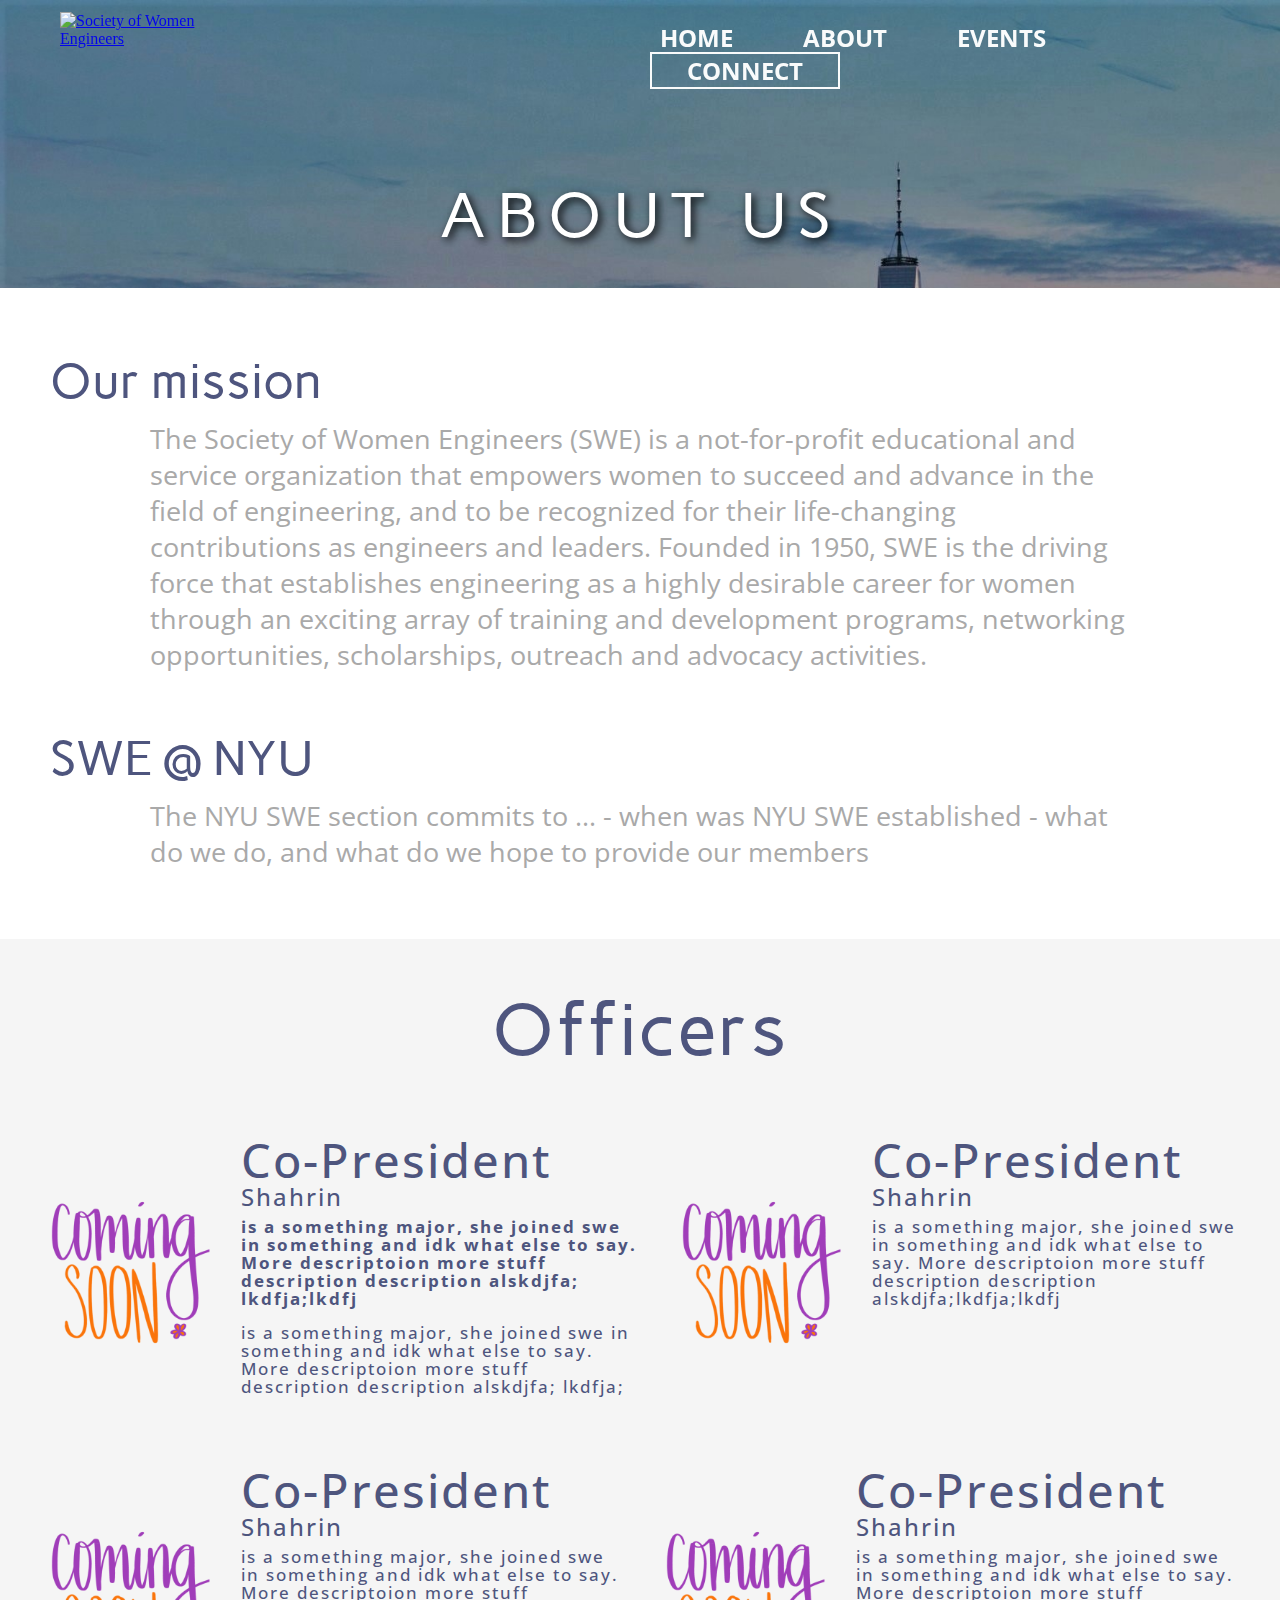
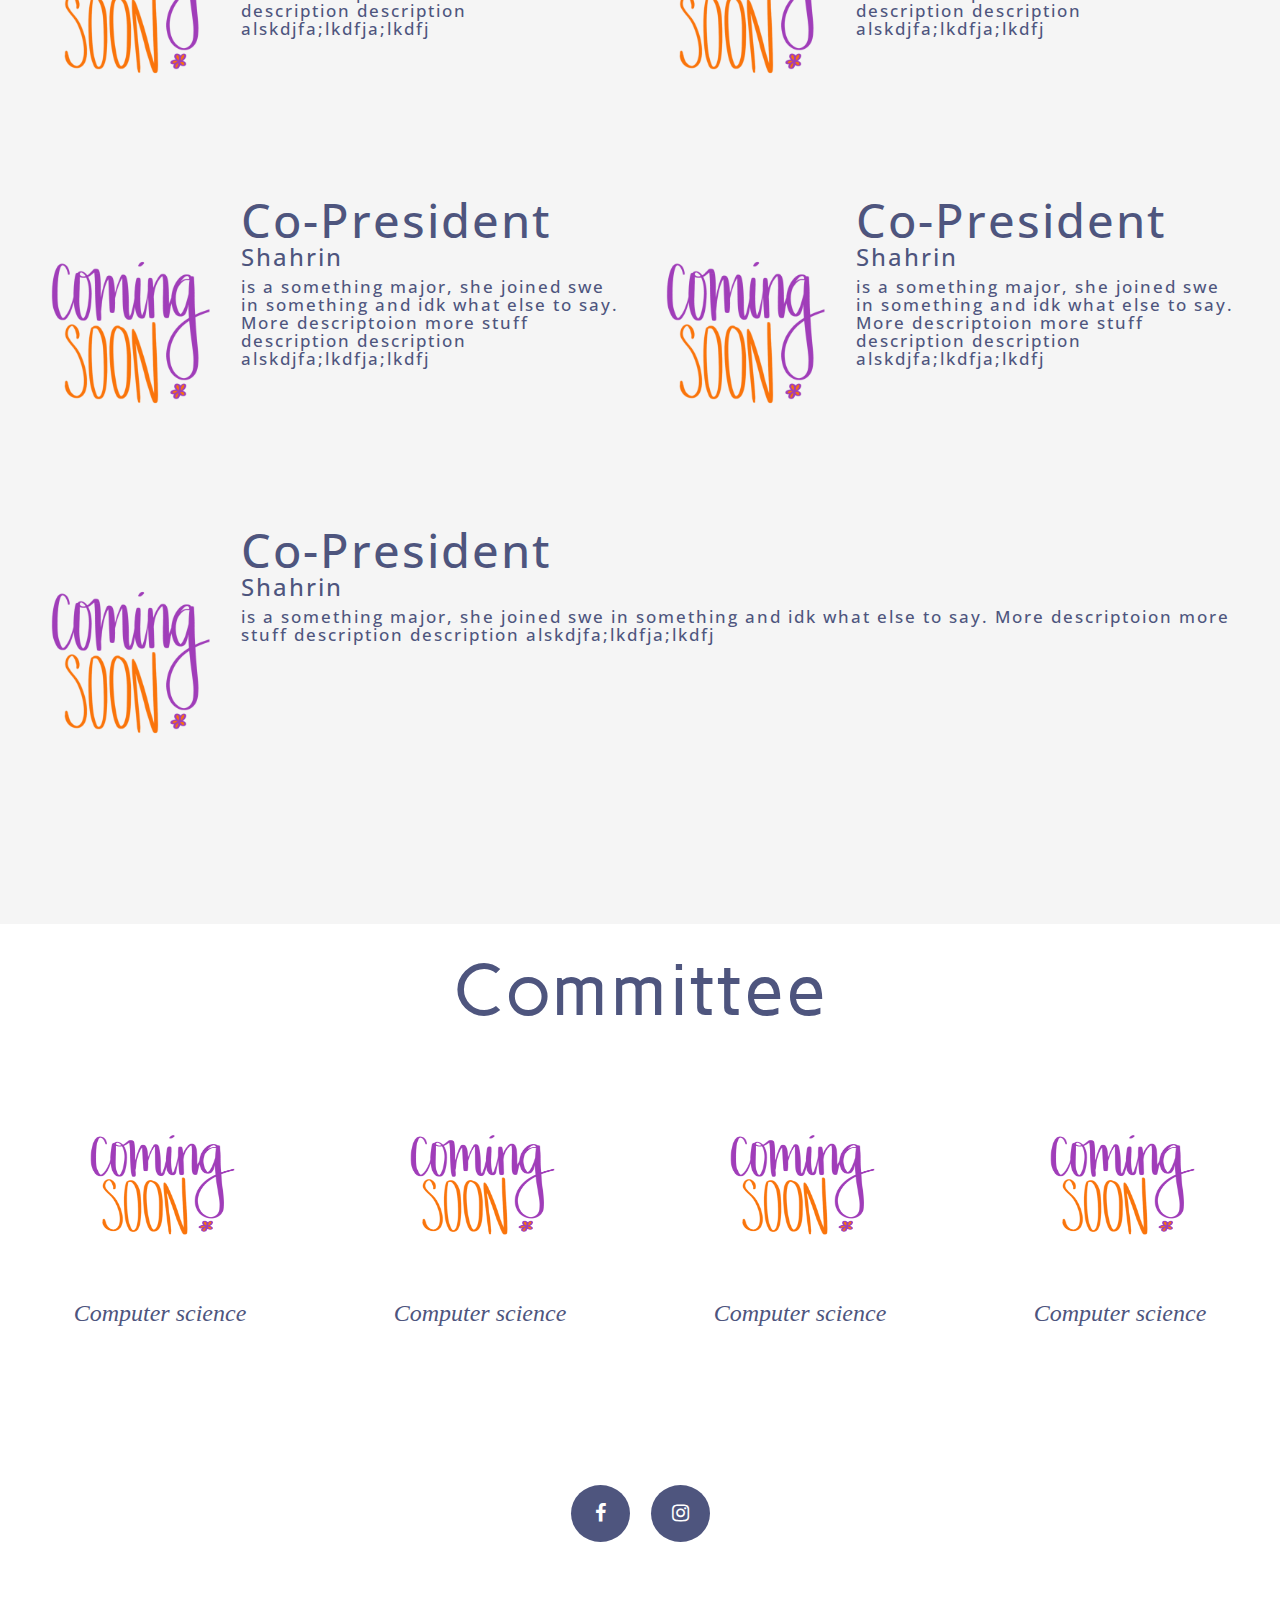
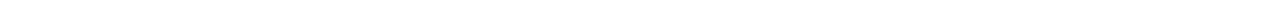
==== About-page/index.html @ 152b5a4c "commit website" ====
<!DOCTYPE html>
<html>
  <head>
    <meta charset="utf-8">
    <link rel="stylesheet" href="./styles.css">
    <link href="https://fonts.googleapis.com/css?family=Carme&display=swap" rel="stylesheet">
    <link href="https://fonts.googleapis.com/css?family=Open+Sans+Condensed:300&display=swap" rel="stylesheet">
    <link rel="stylesheet" href="https://cdnjs.cloudflare.com/ajax/libs/font-awesome/4.7.0/css/font-awesome.min.css">
  </head>

  <body>


    <!-- Page navigation -->
  <div id="navbar">
    <!-- Logo home link -->
    <div class="logo-link">
      <a href="google.com">
        <img src="https://swe.org/wp-content/uploads/2018/12/swe-logo-white.svg" class="swe-logo" alt="Society of Women Engineers" >
      </a>
    </div>

    <!--Toggle Menu-->
    <button class="toggleMenu dropbtn" type="button">
      MENU
    </button>

    <!-- Nav Links -->
    <div class="nav-pages">
      <ul class="nav-list">
        <li class="nav-item">
          <a href="../Homepage/index.html">
            HOME
          </a>
        </li>
        <li class="nav-item">
          <a href="../About-page/index.html">
            ABOUT
          </a>
        </li>
        <li class="nav-item">
          <a href="../Event-page/index.html">
            EVENTS
          </a>
        </li>
        <li class="nav-item">
          <a class="highlight" href="somehomepage.com">
            CONNECT
          </a>
        </li>
      </ul>
    </div>
  </div>

  <!--Floating box -->

  <div class="bg-image">

    <div class="middle-ground">
      ABOUT US
   </div>
 </div>

 <div class="first-section">
   <div class="first-sect-header">
      Our mission
   </div>
   <div class="first-sect-body">
    <!-- The NYU SWE section commits to ...
     - when was NYU SWE established
     - what do we do, and what do we hope to provide
     our members-->

    The Society of Women Engineers (SWE) is a not-for-profit educational
    and service organization that empowers women to succeed and advance in
    the field of engineering, and to be recognized for their life-changing
    contributions as engineers and leaders. Founded in 1950, SWE is the
    driving force that establishes engineering as a highly desirable career
    for women through an exciting array of training and development programs,
    networking opportunities, scholarships, outreach and advocacy activities.

   </div>
   <div class="first-sect-header">
      SWE @ NYU
   </div>
   <div class="first-sect-body">
     The NYU SWE section commits to ...
     - when was NYU SWE established
     - what do we do, and what do we hope to provide
     our members

   </div>
 </div>


 <div class="second-section">
   <div class="second-sect-intro">
    <div class="second-sect-header">
      Officers
      <div class="leadership">
        <div class="leader-row">
          <div class="card">
            <img src="../Images/comingsoon.png">
            <div class="description">
              <span class="role">Co-President</span>
              <span class="name"> Shahrin</span>
              <b>is a something major, she joined swe in something
             and idk what else to say. More descriptoion more stuff
             description description alskdjfa; lkdfja;lkdfj</b>

               is a something major, she joined swe in something
              and idk what else to say. More descriptoion more stuff
              description description alskdjfa; lkdfja;
            </div>
          </div>
          <div class="card">
            <img src="../Images/comingsoon.png">
            <div class="description">
              <span class="role">Co-President</span>
              <span class="name"> Shahrin</span>
               is a something major, she joined swe in something
              and idk what else to say. More descriptoion more stuff
              description description alskdjfa;lkdfja;lkdfj
            </div>
          </div>
        </div>
        <div class="leader-row">
          <div class="card">
            <img src="../Images/comingsoon.png">
            <div class="description">
              <span class="role">Co-President</span>
              <span class="name"> Shahrin</span>
               is a something major, she joined swe in something
              and idk what else to say. More descriptoion more stuff
              description description alskdjfa;lkdfja;lkdfj
            </div>
          </div>
          <div class="card">
            <img src="../Images/comingsoon.png">
            <div class="description">
              <span class="role">Co-President</span>
              <span class="name"> Shahrin</span>
               is a something major, she joined swe in something
              and idk what else to say. More descriptoion more stuff
              description description alskdjfa;lkdfja;lkdfj
            </div>
          </div>
        </div>
        <div class="leader-row">
          <div class="card">
            <img src="../Images/comingsoon.png">
            <div class="description">
              <span class="role">Co-President</span>
              <span class="name"> Shahrin</span>
               is a something major, she joined swe in something
              and idk what else to say. More descriptoion more stuff
              description description alskdjfa;lkdfja;lkdfj
            </div>
          </div>
          <div class="card">
            <img src="../Images/comingsoon.png">
            <div class="description">
              <span class="role">Co-President</span>
              <span class="name"> Shahrin</span>
               is a something major, she joined swe in something
              and idk what else to say. More descriptoion more stuff
              description description alskdjfa;lkdfja;lkdfj
            </div>
          </div>
        </div>
        <div class="leader-row">
          <div class="card">
            <img src="../Images/comingsoon.png">
            <div class="description">
              <span class="role">Co-President</span>
              <span class="name"> Shahrin</span>
               is a something major, she joined swe in something
              and idk what else to say. More descriptoion more stuff
              description description alskdjfa;lkdfja;lkdfj
            </div>
          </div>
        </div>
      </div>
    </div>
  </div>
</div>


<div class="fourth-section">
  <div class="second-sect-header">
    Committee
  </div>
    <div class="leader-row">
      <div class="committee-card">
        <img src="../Images/comingsoon.png">
        <i>Computer science</i>
      </div>
      <div class="committee-card">
        <img src="../Images/comingsoon.png">
        <i>Computer science</i>
      </div>
      <div class="committee-card">
        <img src="../Images/comingsoon.png">
        <i>Computer science</i>
      </div>
      <div class="committee-card">
        <img src="../Images/comingsoon.png">
        <i>Computer science</i>
      </div>
    </div>
 </div>

</div>
<div class="third-section">
  <div class="social-media">
    <a href="#" class="fa fa-facebook"></a>
    <a href="#" class="fa fa-instagram"></a>
  </div>
</div>

 <script type="text/javascript" src="./script.js"></script>
 <script src="https://ajax.googleapis.com/ajax/libs/jquery/2.1.3/jquery.min.js"></script>
</body>

</html>
---- About-page/styles.css ----
/*
https://ucfswe.org/about/
http://www.morganstanley.com/about-us
https://swe.berkeley.edu/
*/


html, body {
    margin: 0;
    height: 100%;
    color: #4E557E;
}


/* NAVIGATION BAR*/

#navbar{
  background-color: none;
  display: flex;
  justify-content: space-between;
  position: fixed;
  z-index:999;
  left: 0;
  right: 0;
  opacity: .97;
  transition: top 0.3s;
  padding-top: 5px;
  padding-bottom: 5px;
}

.solid{
  background-color: #56068c;
  box-shadow: 0 4px 8px 0 rgba(0, 0, 0, 0.2), 0 6px 20px 0 rgba(0, 0, 0, 0.19);
}

.transparent{
  background-color: none;
}

.logo-link{
  padding: 7px 30px 7px 60px;
}

.swe-logo{
  height: 60px;
  padding: 0;
  border: 0px;
  margin:0px;
}

/*Toggled Menu*/
.toggleMenu{
  display: none;
}

.dropbtn {
    padding: .25rem .75rem;
    font-size: 1.25rem;
    line-height: 1;
    background-color: transparent;
    border: 1px solid transparent;
    border-radius: .25rem;
}

/*Nav Links*/
.nav-pages{
  align-self: center;
  margin-right: 15px;
}

.nav-list{
    list-style: none;
    display: flex;
    margin-left: 310px;
    flex-wrap: wrap;
    padding-right: 40px;
}

.nav-item a{
  font-size: 18pt;
  font-weight: bolder;
  padding: 0px 35px 0px 35px;
  color: white;
  text-decoration: none;
  font-family: 'Open Sans Condensed', sans-serif;
  justify-content: center;
}

.nav-item:hover a{
  color:  #4E557E;
  transition: color .2s ease-in;
}

.highlight{
  border: white solid 2px;
  margin-left: 10px;
  margin: 0px 25px;
}

.highlight:hover{
  background-color: white;
  transition: background-color .2s ease-in;
}

/* FLOATING BOX*/
.bg-image{
  background: url(../Images/nyc-bg.jpg);/*./Images/tandon.jpg);*/
  background-repeat: no-repeat;
  background-size:cover;
  background-attachment: fixed;
  height: 32%;
  justify-content: center;
  display: flex;
}

.middle-ground{
  filter: none;
  text-align: center;
  display: flex;
  align-self: flex-end;
  padding: 35px;
  font-size: 47pt;
  color: white;
  letter-spacing: 11px;
  text-shadow: 3px 3px 8px black;
  font-family: 'Carme';
}




/* body */
body {
  /*font-family: Arial, Helvetica, sans-serif;*/
}

.first-section{
  margin: 0;
  padding: 10pt;
  text-align: left;
  padding: 3% 50px;
  color: #4E557E;
}


.first-sect-header{
  font-family: 'Carme', sans-serif;
  font-size: 37pt;
  padding: 20px 0px 5px 0px;
  font-weight: 550;
  line-height: 70px;
}


.first-sect-body{
  font-family: 'Open Sans Condensed', sans-serif;
  font-size: 20pt;
  color: darkgray;
  padding: 0pt 100px 30px 100px;
  text-align: left;
  line-height: 27pt;
}


.second-section{
  background-color: #F5F5F5;
}



.second-sect-intro{
  padding: 55px 25px 40px 25px;
  text-align: center;
}

.subtext{
  text-align: center;
  font-size: 30pt;
  font-family: 'Open Sans Condensed', sans-serif;
}

.second-sect-header{
  font-family: 'Carme', sans-serif;
  font-size: 55pt;
  padding: 0px;
  font-weight: 550;
  line-height: 70px;
  letter-spacing: 1.5pt;
  font-weight: 490;

}

.sub-header{
  font-size: 20pt;
  padding: 0px;
  color: darkgray;
  letter-spacing: 1pt;
  font-weight: bolder;
}

.leadership{
  margin: 50px 0px;
  font-family: 'Open Sans Condensed', sans-serif;
}

.leader-row{
  display: flex;
  flex-direction: row;
  justify-content: center;
}

.leader-row img{
  width: 200px;
  height: 300px;
}

.card{
  display: flex;
  flex-direction: row;
  margin: 15px 3px;
}

.description{
  font-size: 13pt;
  line-height: 18px;
  text-align: left;
  padding: 13px;
  display: flex;
  flex-direction: column;
}

.description b{
  padding-bottom: 16px;
}

.role{
  font-size: 35pt;
  padding-bottom: 8px;
  line-height: 37px;
}

.name{
  font-size: 18pt;
  padding-bottom: 10px;
  line-height: 20px;
}

.second-sect-body{
  display: flex;
  justify-content: center;
  padding: 0px 200px 50px 200px;
  font-family: 'Open Sans Condensed', sans-serif;
}

.fourth-section .second-sect-header{
  text-align: center;
  padding: 30px 0px 60px 0px;
}

.committee-card{
  display: flex;
  flex-direction: column;
  align-items: center;
  font-size: 18pt;
  padding: 0px 30px;
}

.committee-card img{
  width: 70%;
  height: 70%;
  padding-bottom: 5px;
}

.third-section{
  font-family: 'Open Sans Condensed', sans-serif;
  font-size: 20px;
  padding: 50px;
}


.row {
  display: flex;
  flex-wrap: wrap;
  padding: 50px 2px;
  justify-content: center;
}

/* Create four equal columns that sits next to each other */
.column {
  flex: 14.5%;
  max-width: 13%;
  padding: 0 2px;
}

.column img {
  margin-top: 4px;
  vertical-align: middle;
  width: 100%;
}

/* Responsive layout - makes a two column-layout instead of four columns */
@media screen and (max-width: 800px) {
  .column {
    flex: 50%;
    max-width: 50%;
  }
}

/* Responsive layout - makes the two columns stack on top of each other instead of next to each other */
@media screen and (max-width: 600px) {
  .column {
    flex: 100%;
    max-width: 100%;
  }
}

.social-media{
  padding: 20px;
  text-align: center;
}

.fa {
  padding: 18px;
  width: 23px;
  height: 21px;
  text-align: center;
  text-decoration: none;
  border-radius: 50%;
  background: #4E557E;
  margin: 8px;
  margin-top: 30px;
  color: white;
}

.fa:hover {
  background-color: #DBC554;
  color: #4E557E;
  transition: background-color .2s ease-in;
}


.short{
  font-size: 50pt;
}

.tall{
  font-size: 140%;
}


@media screen and (max-width:1200px){
  .nav-pages{
    display: none;
  }

  .first-sect-header{
    line-height: normal;
  }

  .toggleMenu{
    display:flex;
    font-size: 20pt;
    padding: 15px 50px;
    font-weight: 200;
    color: white;
    text-decoration: none;
    font-family: 'Roboto Condensed', sans-serif;
  }
}
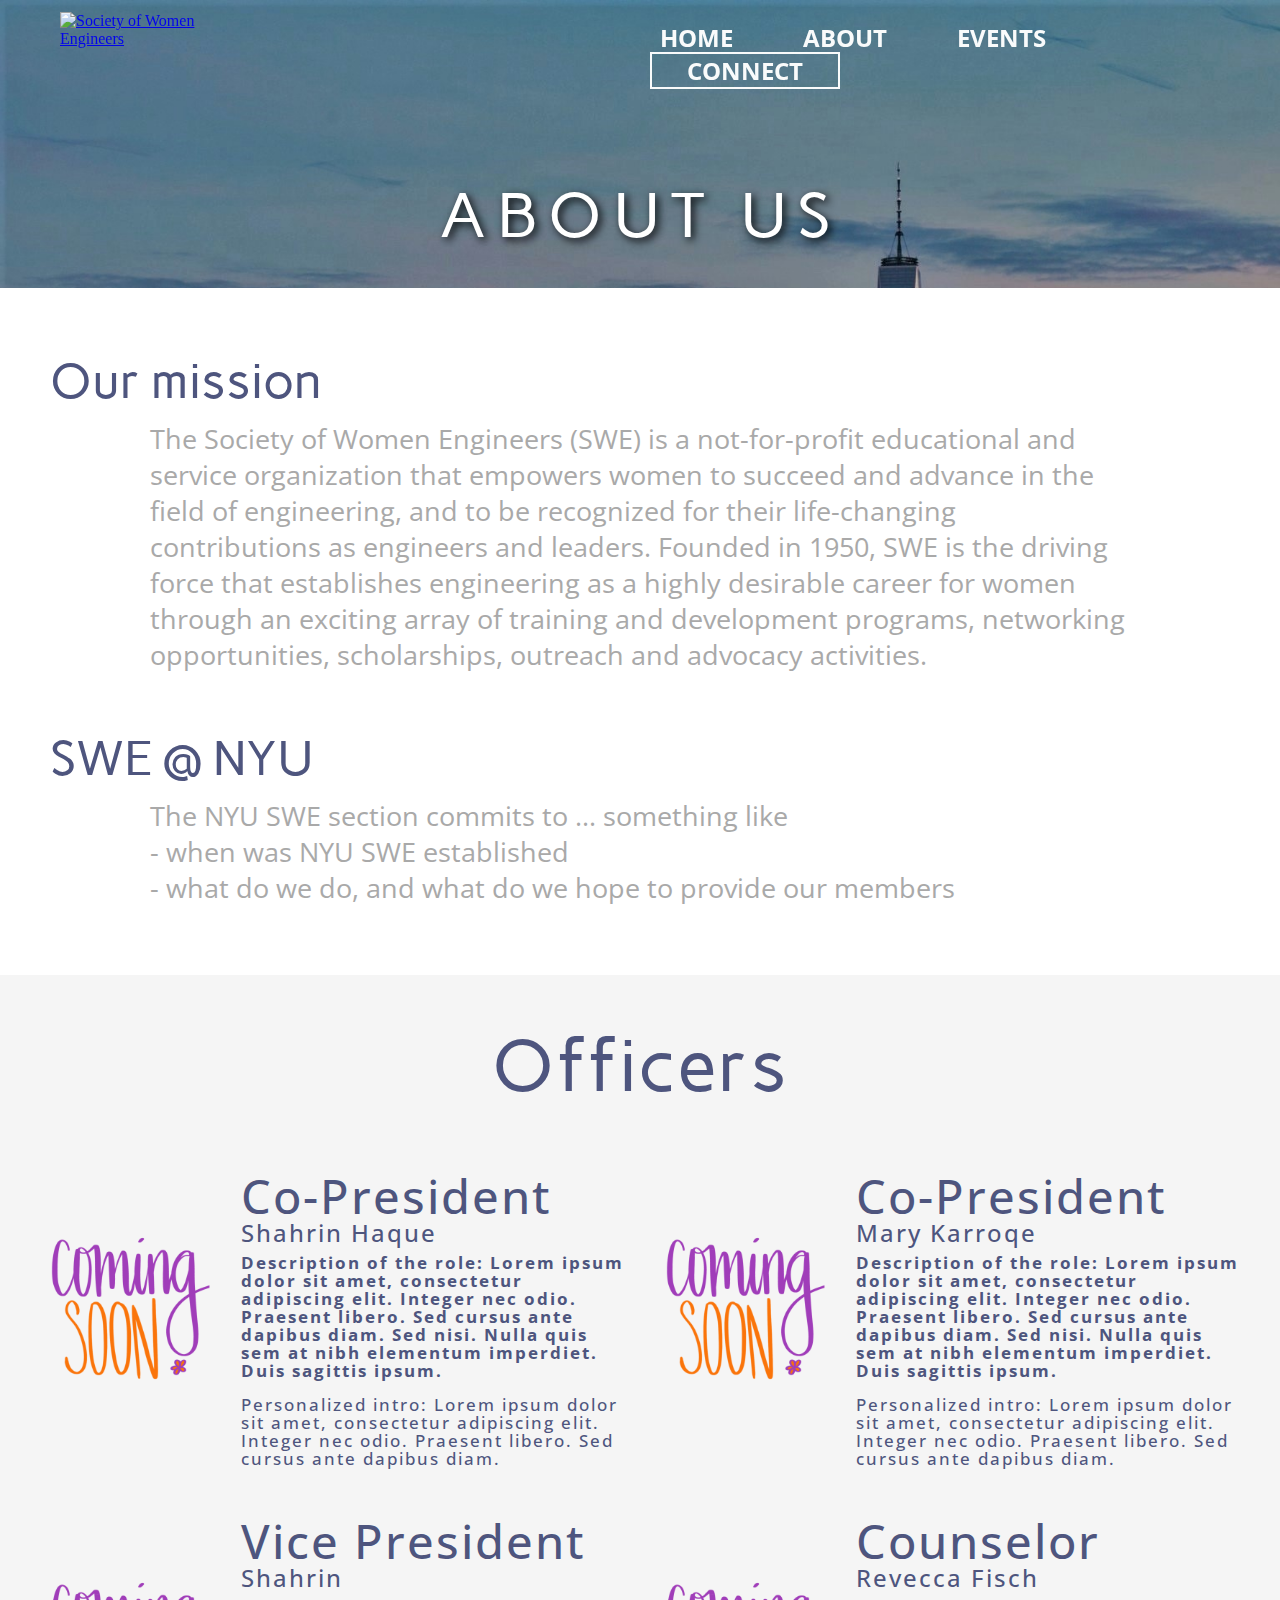
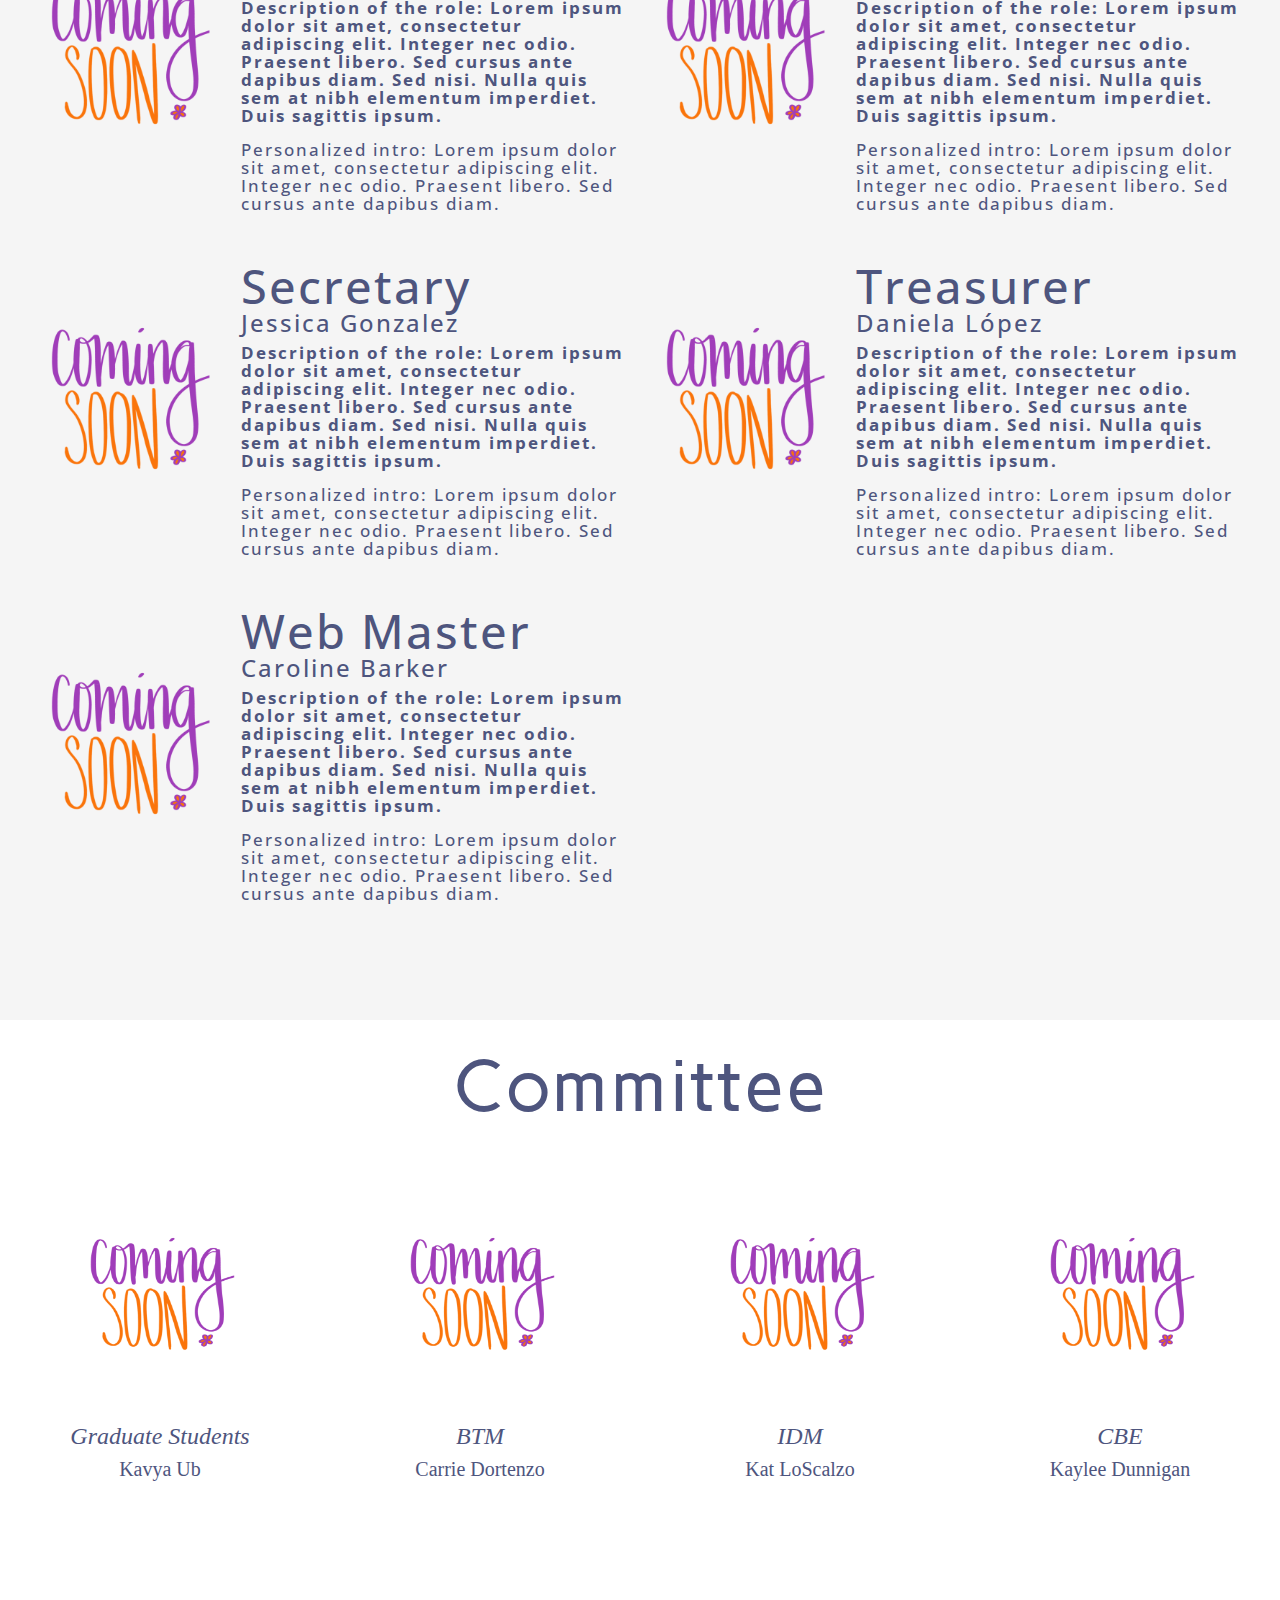
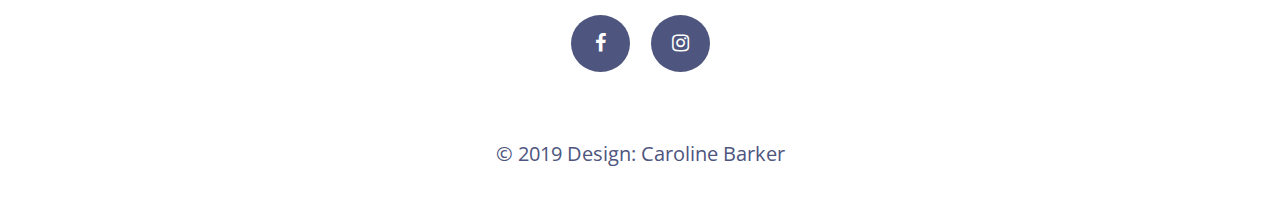
==== commit fb7880c5: "recent updates" ====
--- a/About-page/index.html
+++ b/About-page/index.html
@@ -15,7 +15,7 @@
   <div id="navbar">
     <!-- Logo home link -->
     <div class="logo-link">
-      <a href="google.com">
+      <a href="../Homepage/index.html">
         <img src="https://swe.org/wp-content/uploads/2018/12/swe-logo-white.svg" class="swe-logo" alt="Society of Women Engineers" >
       </a>
     </div>
@@ -44,7 +44,7 @@
           </a>
         </li>
         <li class="nav-item">
-          <a class="highlight" href="somehomepage.com">
+          <a class="highlight" href="../Contact-page/index.html">
             CONNECT
           </a>
         </li>
@@ -84,8 +84,10 @@
       SWE @ NYU
    </div>
    <div class="first-sect-body">
-     The NYU SWE section commits to ...
+     The NYU SWE section commits to ... something like
+     <br>
      - when was NYU SWE established
+     <br>
      - what do we do, and what do we hope to provide
      our members
 
@@ -93,7 +95,7 @@
  </div>
 
 
- <div class="second-section">
+ <div class="second-section" id="board">
    <div class="second-sect-intro">
     <div class="second-sect-header">
       Officers
@@ -103,24 +105,62 @@
             <img src="../Images/comingsoon.png">
             <div class="description">
               <span class="role">Co-President</span>
+              <span class="name"> Shahrin Haque</span>
+              <b>Description of the role: Lorem ipsum dolor sit amet,
+                consectetur adipiscing elit. Integer nec odio. Praesent libero.
+                Sed cursus ante dapibus diam. Sed nisi. Nulla quis sem at nibh
+                elementum imperdiet. Duis sagittis ipsum.</b>
+
+              Personalized intro: Lorem ipsum dolor sit amet,
+                consectetur adipiscing elit. Integer nec odio. Praesent libero.
+                Sed cursus ante dapibus diam.
+            </div>
+          </div>
+          <div class="card">
+            <img src="../Images/comingsoon.png">
+            <div class="description">
+              <span class="role">Co-President</span>
+              <span class="name"> Mary Karroqe</span>
+              <b>Description of the role: Lorem ipsum dolor sit amet,
+                consectetur adipiscing elit. Integer nec odio. Praesent libero.
+                Sed cursus ante dapibus diam. Sed nisi. Nulla quis sem at nibh
+                elementum imperdiet. Duis sagittis ipsum.</b>
+
+              Personalized intro: Lorem ipsum dolor sit amet,
+                consectetur adipiscing elit. Integer nec odio. Praesent libero.
+                Sed cursus ante dapibus diam.
+            </div>
+          </div>
+        </div>
+        <div class="leader-row">
+          <div class="card">
+            <img src="../Images/comingsoon.png">
+            <div class="description">
+              <span class="role">Vice President</span>
               <span class="name"> Shahrin</span>
-              <b>is a something major, she joined swe in something
-             and idk what else to say. More descriptoion more stuff
-             description description alskdjfa; lkdfja;lkdfj</b>
-
-               is a something major, she joined swe in something
-              and idk what else to say. More descriptoion more stuff
-              description description alskdjfa; lkdfja;
-            </div>
-          </div>
-          <div class="card">
-            <img src="../Images/comingsoon.png">
-            <div class="description">
-              <span class="role">Co-President</span>
-              <span class="name"> Shahrin</span>
-               is a something major, she joined swe in something
-              and idk what else to say. More descriptoion more stuff
-              description description alskdjfa;lkdfja;lkdfj
+              <b>Description of the role: Lorem ipsum dolor sit amet,
+                consectetur adipiscing elit. Integer nec odio. Praesent libero.
+                Sed cursus ante dapibus diam. Sed nisi. Nulla quis sem at nibh
+                elementum imperdiet. Duis sagittis ipsum.</b>
+
+              Personalized intro: Lorem ipsum dolor sit amet,
+                consectetur adipiscing elit. Integer nec odio. Praesent libero.
+                Sed cursus ante dapibus diam.
+            </div>
+          </div>
+          <div class="card">
+            <img src="../Images/comingsoon.png">
+            <div class="description">
+              <span class="role">Counselor</span>
+              <span class="name"> Revecca Fisch</span>
+              <b>Description of the role: Lorem ipsum dolor sit amet,
+                consectetur adipiscing elit. Integer nec odio. Praesent libero.
+                Sed cursus ante dapibus diam. Sed nisi. Nulla quis sem at nibh
+                elementum imperdiet. Duis sagittis ipsum.</b>
+
+              Personalized intro: Lorem ipsum dolor sit amet,
+                consectetur adipiscing elit. Integer nec odio. Praesent libero.
+                Sed cursus ante dapibus diam.
             </div>
           </div>
         </div>
@@ -128,55 +168,48 @@
           <div class="card">
             <img src="../Images/comingsoon.png">
             <div class="description">
-              <span class="role">Co-President</span>
-              <span class="name"> Shahrin</span>
-               is a something major, she joined swe in something
-              and idk what else to say. More descriptoion more stuff
-              description description alskdjfa;lkdfja;lkdfj
-            </div>
-          </div>
-          <div class="card">
-            <img src="../Images/comingsoon.png">
-            <div class="description">
-              <span class="role">Co-President</span>
-              <span class="name"> Shahrin</span>
-               is a something major, she joined swe in something
-              and idk what else to say. More descriptoion more stuff
-              description description alskdjfa;lkdfja;lkdfj
-            </div>
-          </div>
-        </div>
-        <div class="leader-row">
-          <div class="card">
-            <img src="../Images/comingsoon.png">
-            <div class="description">
-              <span class="role">Co-President</span>
-              <span class="name"> Shahrin</span>
-               is a something major, she joined swe in something
-              and idk what else to say. More descriptoion more stuff
-              description description alskdjfa;lkdfja;lkdfj
-            </div>
-          </div>
-          <div class="card">
-            <img src="../Images/comingsoon.png">
-            <div class="description">
-              <span class="role">Co-President</span>
-              <span class="name"> Shahrin</span>
-               is a something major, she joined swe in something
-              and idk what else to say. More descriptoion more stuff
-              description description alskdjfa;lkdfja;lkdfj
-            </div>
-          </div>
-        </div>
-        <div class="leader-row">
-          <div class="card">
-            <img src="../Images/comingsoon.png">
-            <div class="description">
-              <span class="role">Co-President</span>
-              <span class="name"> Shahrin</span>
-               is a something major, she joined swe in something
-              and idk what else to say. More descriptoion more stuff
-              description description alskdjfa;lkdfja;lkdfj
+              <span class="role">Secretary</span>
+              <span class="name"> Jessica Gonzalez</span>
+              <b>Description of the role: Lorem ipsum dolor sit amet,
+                consectetur adipiscing elit. Integer nec odio. Praesent libero.
+                Sed cursus ante dapibus diam. Sed nisi. Nulla quis sem at nibh
+                elementum imperdiet. Duis sagittis ipsum.</b>
+
+              Personalized intro: Lorem ipsum dolor sit amet,
+                consectetur adipiscing elit. Integer nec odio. Praesent libero.
+                Sed cursus ante dapibus diam.
+            </div>
+          </div>
+          <div class="card">
+            <img src="../Images/comingsoon.png">
+            <div class="description">
+              <span class="role">Treasurer</span>
+              <span class="name"> Daniela López</span>
+              <b>Description of the role: Lorem ipsum dolor sit amet,
+                consectetur adipiscing elit. Integer nec odio. Praesent libero.
+                Sed cursus ante dapibus diam. Sed nisi. Nulla quis sem at nibh
+                elementum imperdiet. Duis sagittis ipsum.</b>
+
+              Personalized intro: Lorem ipsum dolor sit amet,
+                consectetur adipiscing elit. Integer nec odio. Praesent libero.
+                Sed cursus ante dapibus diam.
+            </div>
+          </div>
+        </div>
+        <div class="leader-row odd">
+          <div class="card">
+            <img src="../Images/comingsoon.png">
+            <div class="description" >
+              <span class="role">Web Master</span>
+              <span class="name"> Caroline Barker</span>
+              <b>Description of the role: Lorem ipsum dolor sit amet,
+                consectetur adipiscing elit. Integer nec odio. Praesent libero.
+                Sed cursus ante dapibus diam. Sed nisi. Nulla quis sem at nibh
+                elementum imperdiet. Duis sagittis ipsum.</b>
+
+              Personalized intro: Lorem ipsum dolor sit amet,
+                consectetur adipiscing elit. Integer nec odio. Praesent libero.
+                Sed cursus ante dapibus diam.
             </div>
           </div>
         </div>
@@ -193,19 +226,23 @@
     <div class="leader-row">
       <div class="committee-card">
         <img src="../Images/comingsoon.png">
-        <i>Computer science</i>
-      </div>
-      <div class="committee-card">
-        <img src="../Images/comingsoon.png">
-        <i>Computer science</i>
-      </div>
-      <div class="committee-card">
-        <img src="../Images/comingsoon.png">
-        <i>Computer science</i>
-      </div>
-      <div class="committee-card">
-        <img src="../Images/comingsoon.png">
-        <i>Computer science</i>
+        <i>Graduate Students</i>
+        <p> Kavya Ub </p>
+      </div>
+      <div class="committee-card">
+        <img src="../Images/comingsoon.png">
+        <i>BTM</i>
+        <p> Carrie Dortenzo </p>
+      </div>
+      <div class="committee-card">
+        <img src="../Images/comingsoon.png">
+        <i>IDM</i>
+        <p> Kat LoScalzo </p>
+      </div>
+      <div class="committee-card">
+        <img src="../Images/comingsoon.png">
+        <i>CBE</i>
+        <p> Kaylee Dunnigan </p>
       </div>
     </div>
  </div>
@@ -213,8 +250,12 @@
 </div>
 <div class="third-section">
   <div class="social-media">
-    <a href="#" class="fa fa-facebook"></a>
-    <a href="#" class="fa fa-instagram"></a>
+    <a href="https://www.facebook.com/NYUSWE/" class="fa fa-facebook"></a>
+    <a href="https://www.instagram.com/nyutandonswe/" class="fa fa-instagram"></a>
+  </div>
+
+  <div class="publication">
+    &#169; 2019 Design: Caroline Barker
   </div>
 </div>
 
--- a/About-page/styles.css
+++ b/About-page/styles.css
@@ -209,6 +209,10 @@
   justify-content: center;
 }
 
+.odd{
+  width: 50%;
+}
+
 .leader-row img{
   width: 200px;
   height: 300px;
@@ -271,12 +275,17 @@
   padding-bottom: 5px;
 }
 
+.committee-card p{
+  margin: 8px;
+  font-size: 15pt;
+}
+
 .third-section{
   font-family: 'Open Sans Condensed', sans-serif;
   font-size: 20px;
   padding: 50px;
-}
-
+  text-align: center;
+}
 
 .row {
   display: flex;
@@ -315,7 +324,7 @@
 }
 
 .social-media{
-  padding: 20px;
+  padding: 15px 0px 60px 0px;
   text-align: center;
 }
 
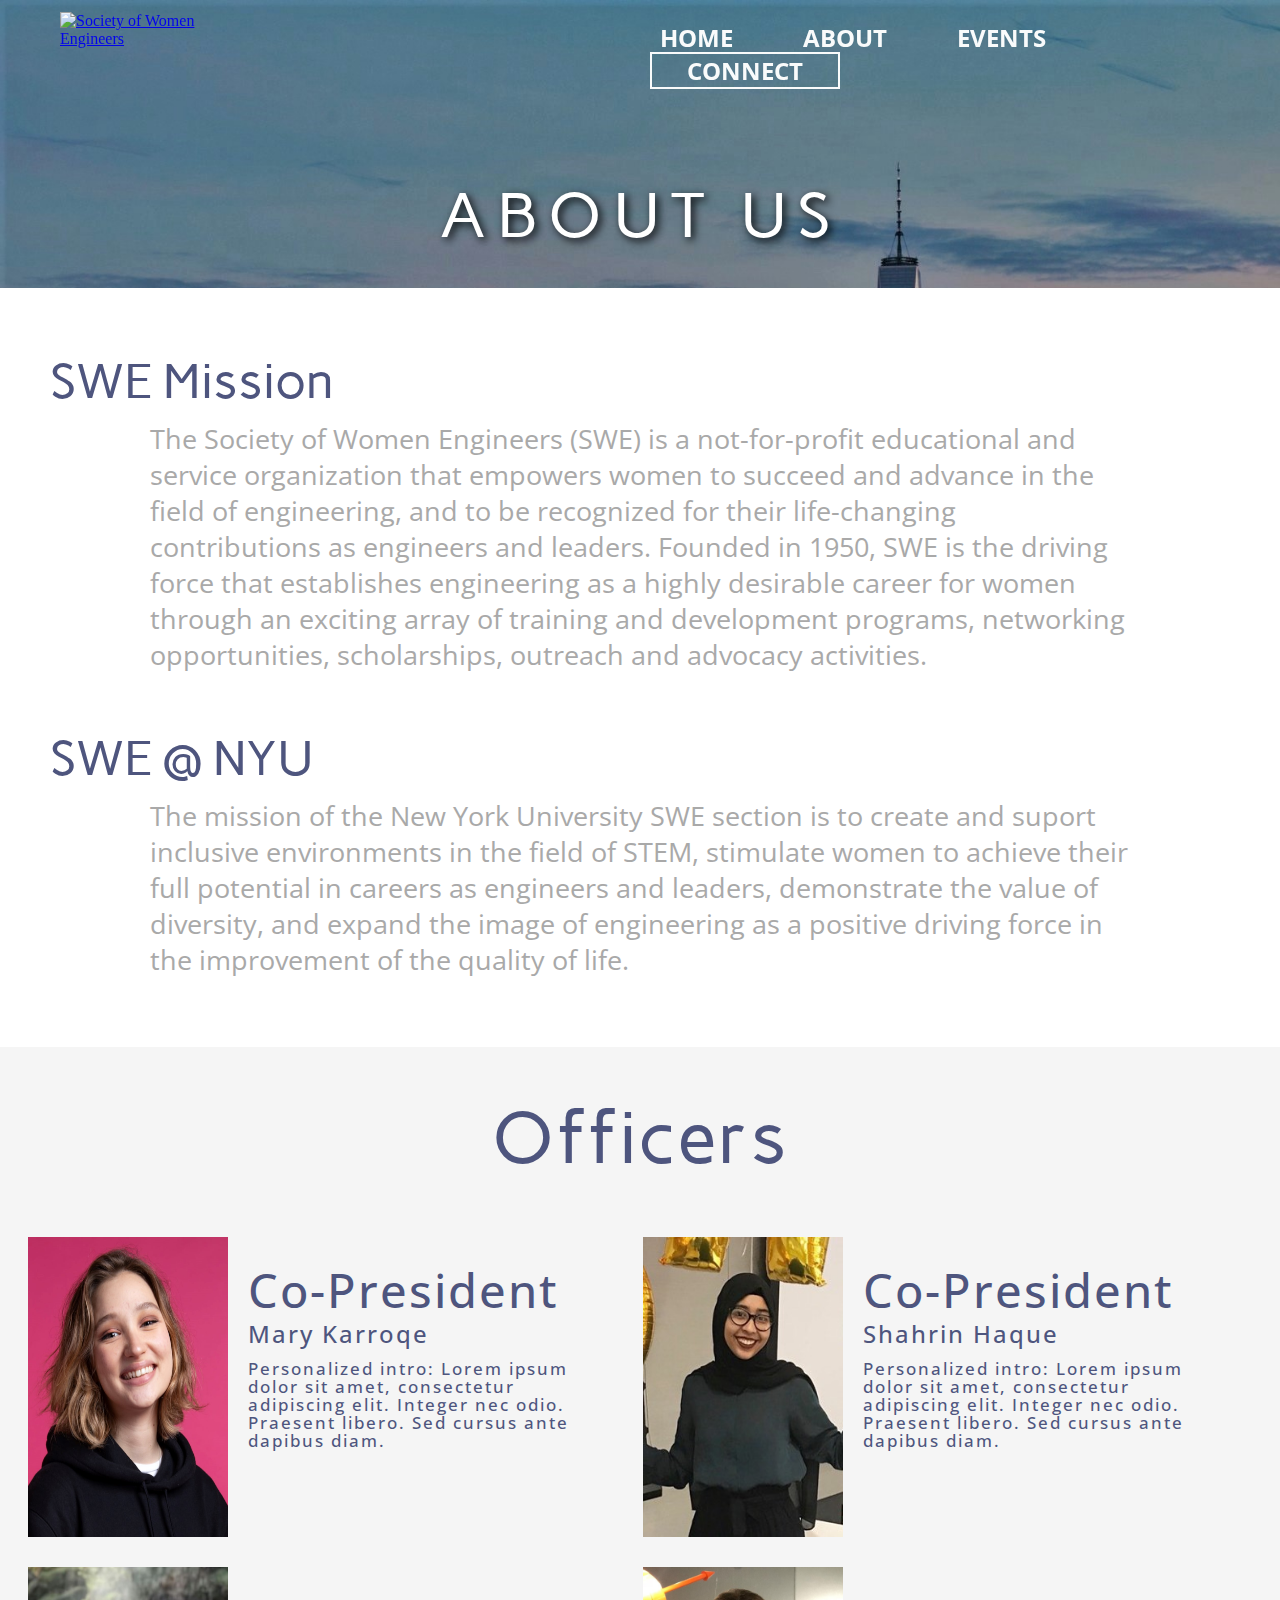
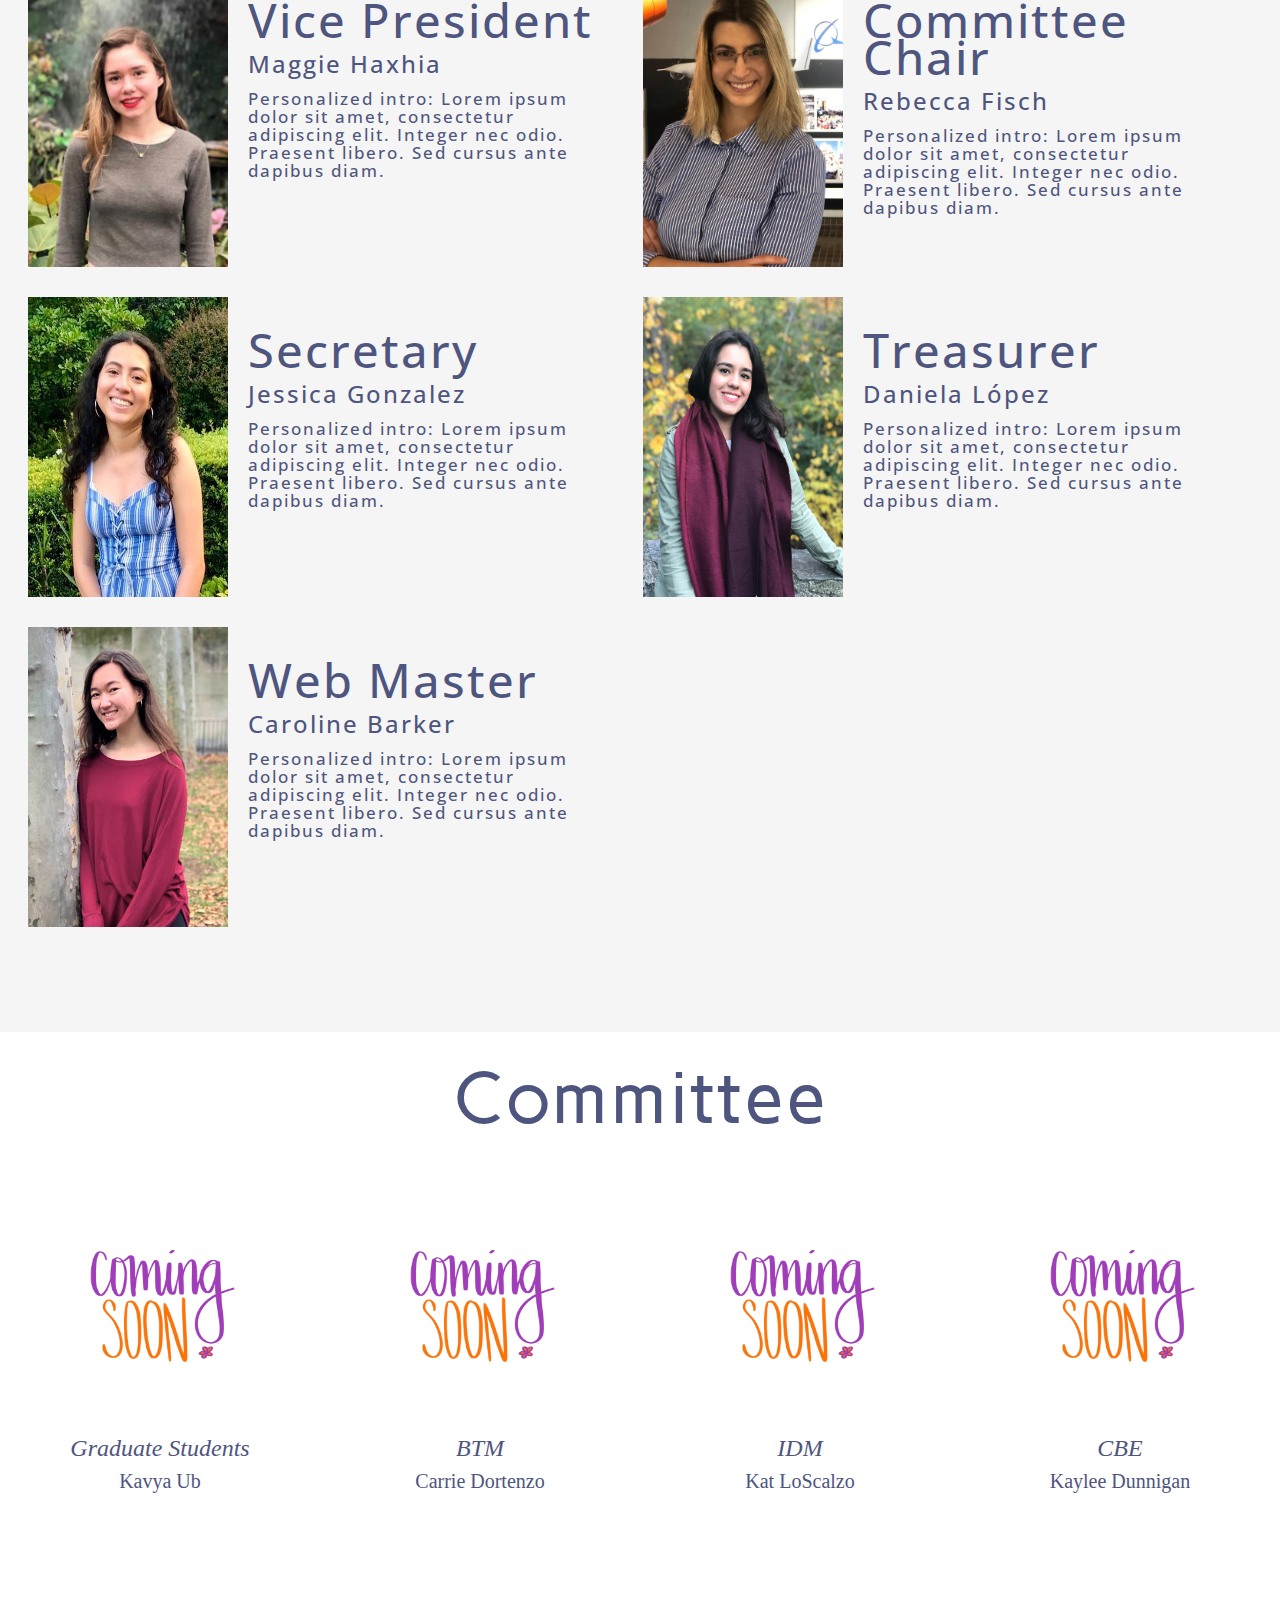
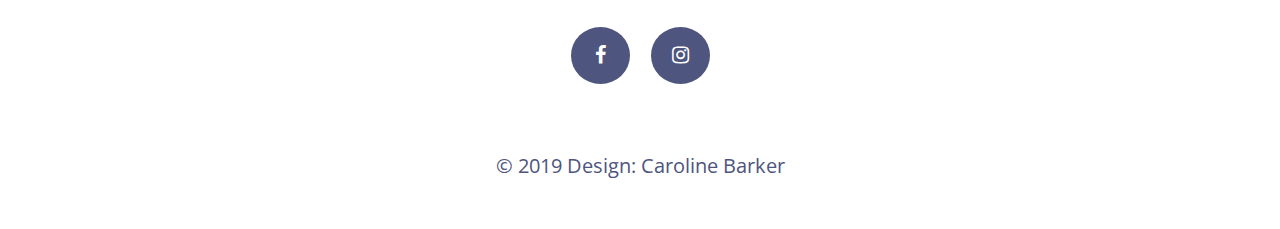
==== commit 6f3d3732: "Eboard Pictures" ====
--- a/About-page/index.html
+++ b/About-page/index.html
@@ -63,7 +63,7 @@
 
  <div class="first-section">
    <div class="first-sect-header">
-      Our mission
+      SWE Mission
    </div>
    <div class="first-sect-body">
     <!-- The NYU SWE section commits to ...
@@ -84,12 +84,10 @@
       SWE @ NYU
    </div>
    <div class="first-sect-body">
-     The NYU SWE section commits to ... something like
-     <br>
-     - when was NYU SWE established
-     <br>
-     - what do we do, and what do we hope to provide
-     our members
+     The mission of the New York University SWE section is to create and suport inclusive environments in the field of STEM,
+     stimulate women to achieve their full potential in careers as engineers and leaders,
+     demonstrate the value of diversity, and expand the image of engineering as a positive
+     driving force in the improvement of the quality of life.
 
    </div>
  </div>
@@ -102,29 +100,25 @@
       <div class="leadership">
         <div class="leader-row">
           <div class="card">
-            <img src="../Images/comingsoon.png">
+            <img src="../Images/EBoard/MaryK.jpg">
+            <div class="description">
+              <span class="role">Co-President</span>
+              <span class="name"> Mary Karroqe</span>
+
+              Personalized intro: Lorem ipsum dolor sit amet,
+                consectetur adipiscing elit. Integer nec odio. Praesent libero.
+                Sed cursus ante dapibus diam.
+            </div>
+          </div>
+          <div class="card">
+            <img src="../Images/EBoard/Shahrin.jpg">
             <div class="description">
               <span class="role">Co-President</span>
               <span class="name"> Shahrin Haque</span>
-              <b>Description of the role: Lorem ipsum dolor sit amet,
-                consectetur adipiscing elit. Integer nec odio. Praesent libero.
-                Sed cursus ante dapibus diam. Sed nisi. Nulla quis sem at nibh
-                elementum imperdiet. Duis sagittis ipsum.</b>
-
-              Personalized intro: Lorem ipsum dolor sit amet,
-                consectetur adipiscing elit. Integer nec odio. Praesent libero.
-                Sed cursus ante dapibus diam.
-            </div>
-          </div>
-          <div class="card">
-            <img src="../Images/comingsoon.png">
-            <div class="description">
-              <span class="role">Co-President</span>
-              <span class="name"> Mary Karroqe</span>
-              <b>Description of the role: Lorem ipsum dolor sit amet,
-                consectetur adipiscing elit. Integer nec odio. Praesent libero.
-                Sed cursus ante dapibus diam. Sed nisi. Nulla quis sem at nibh
-                elementum imperdiet. Duis sagittis ipsum.</b>
+              <!--Description of the role: Lorem ipsum dolor sit amet,
+                consectetur adipiscing elit. Integer nec odio. Praesent libero.
+                Sed cursus ante dapibus diam. Sed nisi. Nulla quis sem at nibh
+                elementum imperdiet. Duis sagittis ipsum.</b>-->
 
               Personalized intro: Lorem ipsum dolor sit amet,
                 consectetur adipiscing elit. Integer nec odio. Praesent libero.
@@ -134,29 +128,31 @@
         </div>
         <div class="leader-row">
           <div class="card">
-            <img src="../Images/comingsoon.png">
+            <img src="../Images/EBoard/Maggie.jpg">
             <div class="description">
               <span class="role">Vice President</span>
-              <span class="name"> Shahrin</span>
-              <b>Description of the role: Lorem ipsum dolor sit amet,
-                consectetur adipiscing elit. Integer nec odio. Praesent libero.
-                Sed cursus ante dapibus diam. Sed nisi. Nulla quis sem at nibh
-                elementum imperdiet. Duis sagittis ipsum.</b>
-
-              Personalized intro: Lorem ipsum dolor sit amet,
-                consectetur adipiscing elit. Integer nec odio. Praesent libero.
-                Sed cursus ante dapibus diam.
-            </div>
-          </div>
-          <div class="card">
-            <img src="../Images/comingsoon.png">
-            <div class="description">
-              <span class="role">Counselor</span>
-              <span class="name"> Revecca Fisch</span>
-              <b>Description of the role: Lorem ipsum dolor sit amet,
-                consectetur adipiscing elit. Integer nec odio. Praesent libero.
-                Sed cursus ante dapibus diam. Sed nisi. Nulla quis sem at nibh
-                elementum imperdiet. Duis sagittis ipsum.</b>
+              <span class="name">Maggie Haxhia</span>
+              <!--
+              <b>Description of the role: Lorem ipsum dolor sit amet,
+                consectetur adipiscing elit. Integer nec odio. Praesent libero.
+                Sed cursus ante dapibus diam. Sed nisi. Nulla quis sem at nibh
+                elementum imperdiet. Duis sagittis ipsum.</b>-->
+
+              Personalized intro: Lorem ipsum dolor sit amet,
+                consectetur adipiscing elit. Integer nec odio. Praesent libero.
+                Sed cursus ante dapibus diam.
+            </div>
+          </div>
+          <div class="card">
+            <img src="../Images/EBoard/RebeccaF.jpg">
+            <div class="description">
+              <span class="role">Committee Chair</span>
+              <span class="name"> Rebecca Fisch</span>
+              <!--
+              <b>Description of the role: Lorem ipsum dolor sit amet,
+                consectetur adipiscing elit. Integer nec odio. Praesent libero.
+                Sed cursus ante dapibus diam. Sed nisi. Nulla quis sem at nibh
+                elementum imperdiet. Duis sagittis ipsum.</b>-->
 
               Personalized intro: Lorem ipsum dolor sit amet,
                 consectetur adipiscing elit. Integer nec odio. Praesent libero.
@@ -166,29 +162,31 @@
         </div>
         <div class="leader-row">
           <div class="card">
-            <img src="../Images/comingsoon.png">
+            <img src="../Images/EBoard/JessicaG.jpg">
             <div class="description">
               <span class="role">Secretary</span>
               <span class="name"> Jessica Gonzalez</span>
-              <b>Description of the role: Lorem ipsum dolor sit amet,
-                consectetur adipiscing elit. Integer nec odio. Praesent libero.
-                Sed cursus ante dapibus diam. Sed nisi. Nulla quis sem at nibh
-                elementum imperdiet. Duis sagittis ipsum.</b>
-
-              Personalized intro: Lorem ipsum dolor sit amet,
-                consectetur adipiscing elit. Integer nec odio. Praesent libero.
-                Sed cursus ante dapibus diam.
-            </div>
-          </div>
-          <div class="card">
-            <img src="../Images/comingsoon.png">
+              <!--
+              <b>Description of the role: Lorem ipsum dolor sit amet,
+                consectetur adipiscing elit. Integer nec odio. Praesent libero.
+                Sed cursus ante dapibus diam. Sed nisi. Nulla quis sem at nibh
+                elementum imperdiet. Duis sagittis ipsum.</b>-->
+
+              Personalized intro: Lorem ipsum dolor sit amet,
+                consectetur adipiscing elit. Integer nec odio. Praesent libero.
+                Sed cursus ante dapibus diam.
+            </div>
+          </div>
+          <div class="card">
+            <img src="../Images/EBoard/DanielaL.jpg">
             <div class="description">
               <span class="role">Treasurer</span>
               <span class="name"> Daniela López</span>
-              <b>Description of the role: Lorem ipsum dolor sit amet,
-                consectetur adipiscing elit. Integer nec odio. Praesent libero.
-                Sed cursus ante dapibus diam. Sed nisi. Nulla quis sem at nibh
-                elementum imperdiet. Duis sagittis ipsum.</b>
+              <!--
+              <b>Description of the role: Lorem ipsum dolor sit amet,
+                consectetur adipiscing elit. Integer nec odio. Praesent libero.
+                Sed cursus ante dapibus diam. Sed nisi. Nulla quis sem at nibh
+                elementum imperdiet. Duis sagittis ipsum.</b>-->
 
               Personalized intro: Lorem ipsum dolor sit amet,
                 consectetur adipiscing elit. Integer nec odio. Praesent libero.
@@ -198,14 +196,15 @@
         </div>
         <div class="leader-row odd">
           <div class="card">
-            <img src="../Images/comingsoon.png">
+            <img src="../Images/EBoard/Caroline.jpeg">
             <div class="description" >
               <span class="role">Web Master</span>
               <span class="name"> Caroline Barker</span>
-              <b>Description of the role: Lorem ipsum dolor sit amet,
-                consectetur adipiscing elit. Integer nec odio. Praesent libero.
-                Sed cursus ante dapibus diam. Sed nisi. Nulla quis sem at nibh
-                elementum imperdiet. Duis sagittis ipsum.</b>
+              <!--
+              <b>Description of the role: Lorem ipsum dolor sit amet,
+                consectetur adipiscing elit. Integer nec odio. Praesent libero.
+                Sed cursus ante dapibus diam. Sed nisi. Nulla quis sem at nibh
+                elementum imperdiet. Duis sagittis ipsum.</b>-->
 
               Personalized intro: Lorem ipsum dolor sit amet,
                 consectetur adipiscing elit. Integer nec odio. Praesent libero.
--- a/About-page/styles.css
+++ b/About-page/styles.css
@@ -228,9 +228,10 @@
   font-size: 13pt;
   line-height: 18px;
   text-align: left;
-  padding: 13px;
+  padding: 20px;
   display: flex;
   flex-direction: column;
+
 }
 
 .description b{
@@ -239,13 +240,14 @@
 
 .role{
   font-size: 35pt;
-  padding-bottom: 8px;
+  padding-top: 15px;
+  padding-bottom: 15px;
   line-height: 37px;
 }
 
 .name{
   font-size: 18pt;
-  padding-bottom: 10px;
+  padding-bottom: 15px;
   line-height: 20px;
 }
 
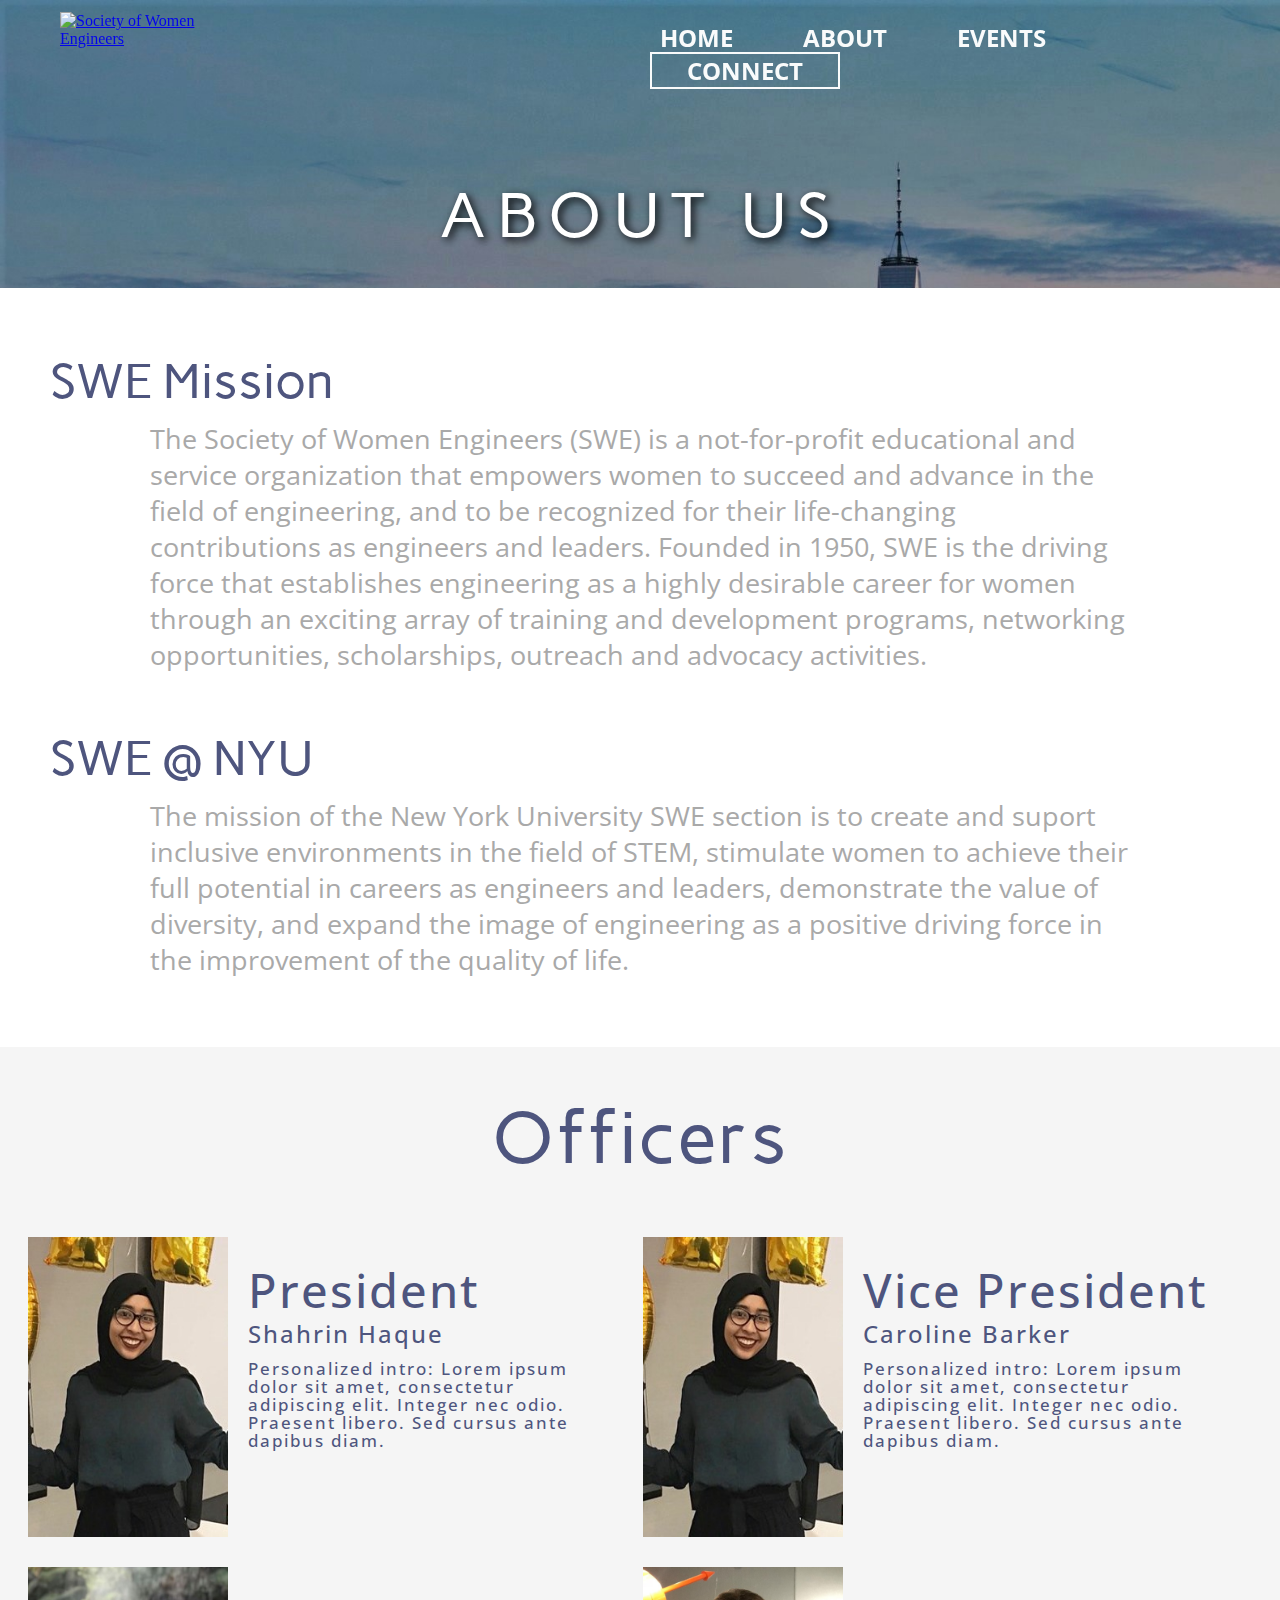
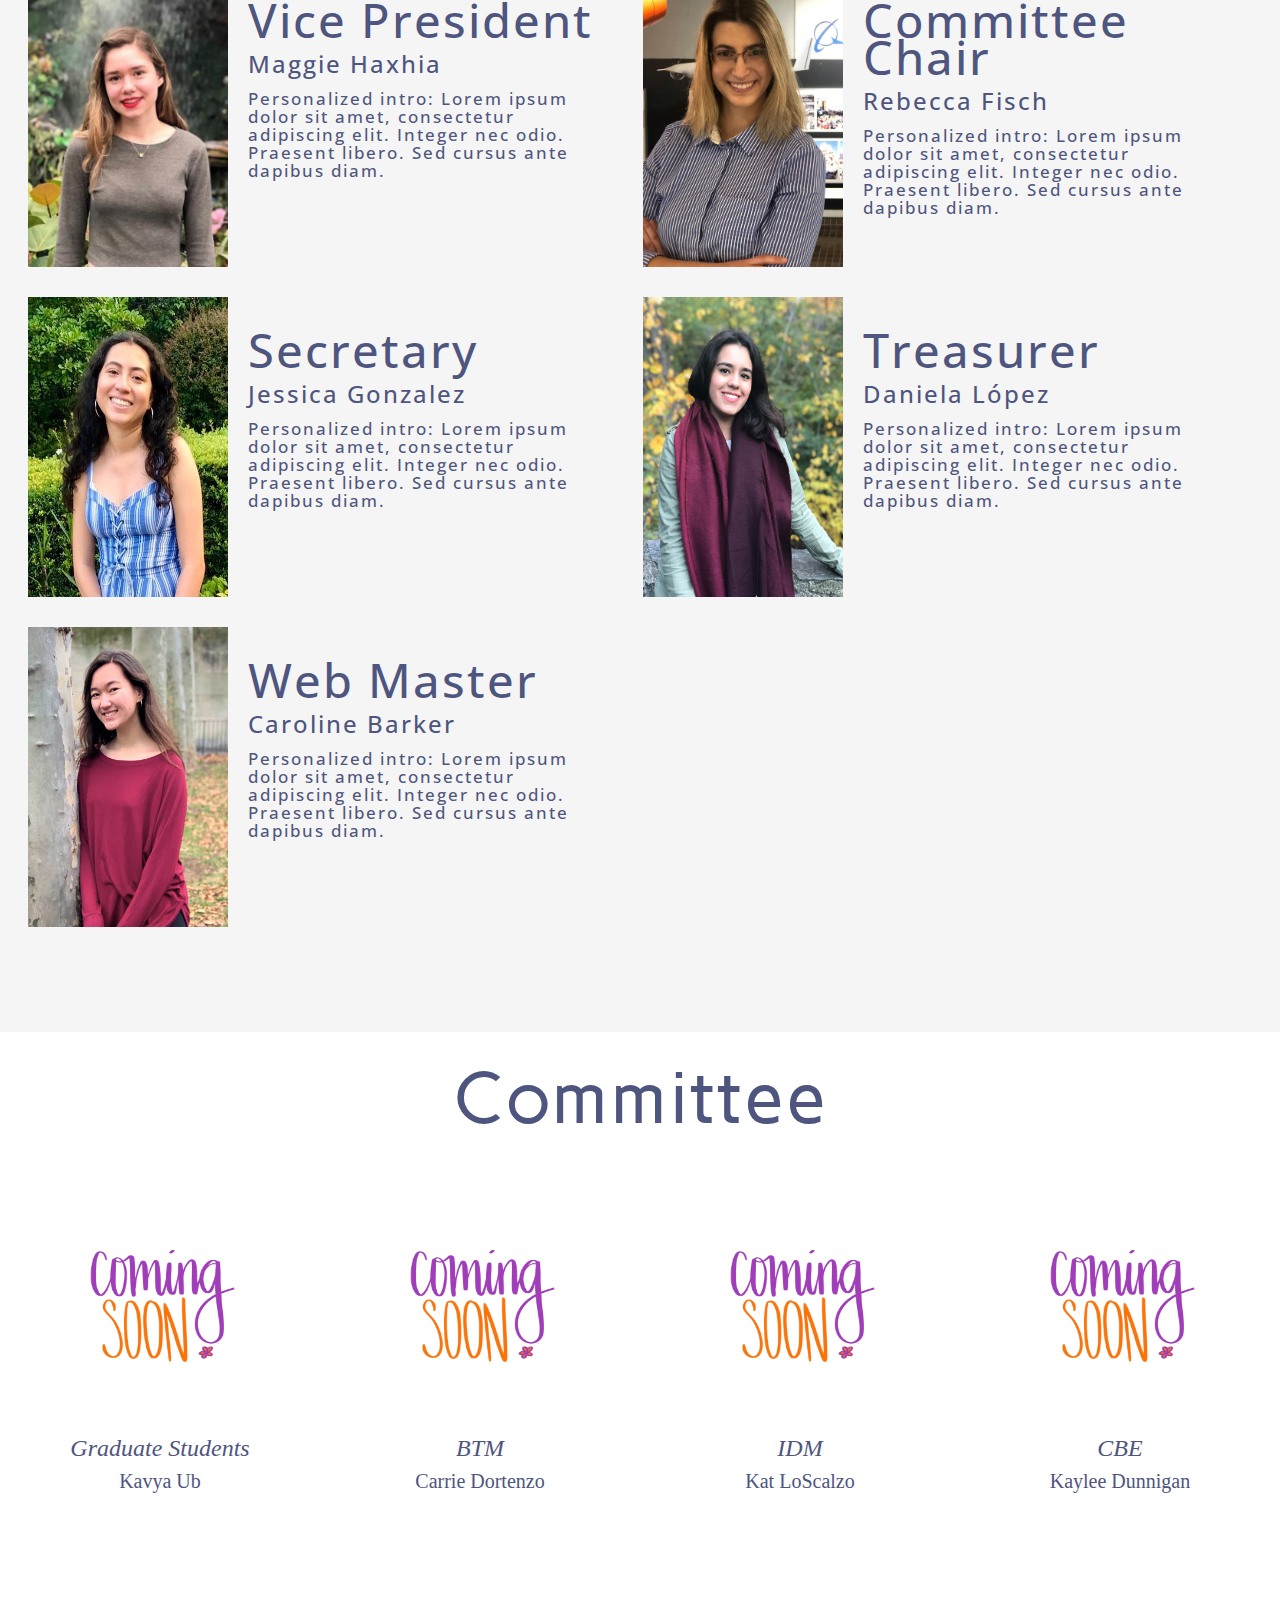
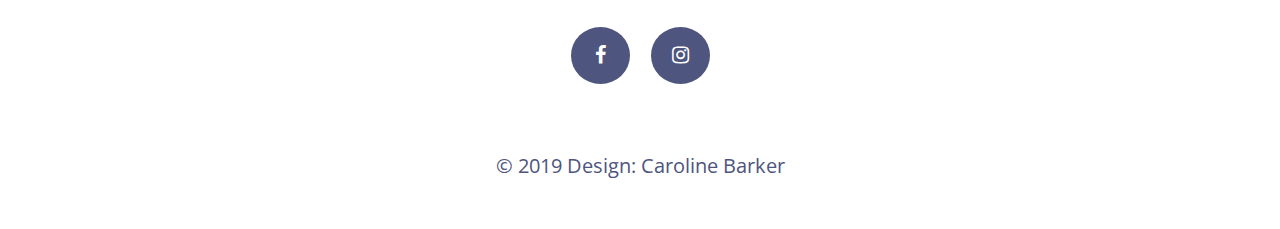
==== commit 45ff744a: "testing changes" ====
--- a/About-page/index.html
+++ b/About-page/index.html
@@ -100,21 +100,21 @@
       <div class="leadership">
         <div class="leader-row">
           <div class="card">
-            <img src="../Images/EBoard/MaryK.jpg">
-            <div class="description">
-              <span class="role">Co-President</span>
-              <span class="name"> Mary Karroqe</span>
-
-              Personalized intro: Lorem ipsum dolor sit amet,
-                consectetur adipiscing elit. Integer nec odio. Praesent libero.
-                Sed cursus ante dapibus diam.
-            </div>
-          </div>
-          <div class="card">
             <img src="../Images/EBoard/Shahrin.jpg">
             <div class="description">
-              <span class="role">Co-President</span>
+              <span class="role">President</span>
               <span class="name"> Shahrin Haque</span>
+
+              Personalized intro: Lorem ipsum dolor sit amet,
+                consectetur adipiscing elit. Integer nec odio. Praesent libero.
+                Sed cursus ante dapibus diam.
+            </div>
+          </div>
+          <div class="card">
+            <img src="../Images/EBoard/Shahrin.jpg">
+            <div class="description">
+              <span class="role">Vice President</span>
+              <span class="name"> Caroline Barker</span>
               <!--Description of the role: Lorem ipsum dolor sit amet,
                 consectetur adipiscing elit. Integer nec odio. Praesent libero.
                 Sed cursus ante dapibus diam. Sed nisi. Nulla quis sem at nibh
